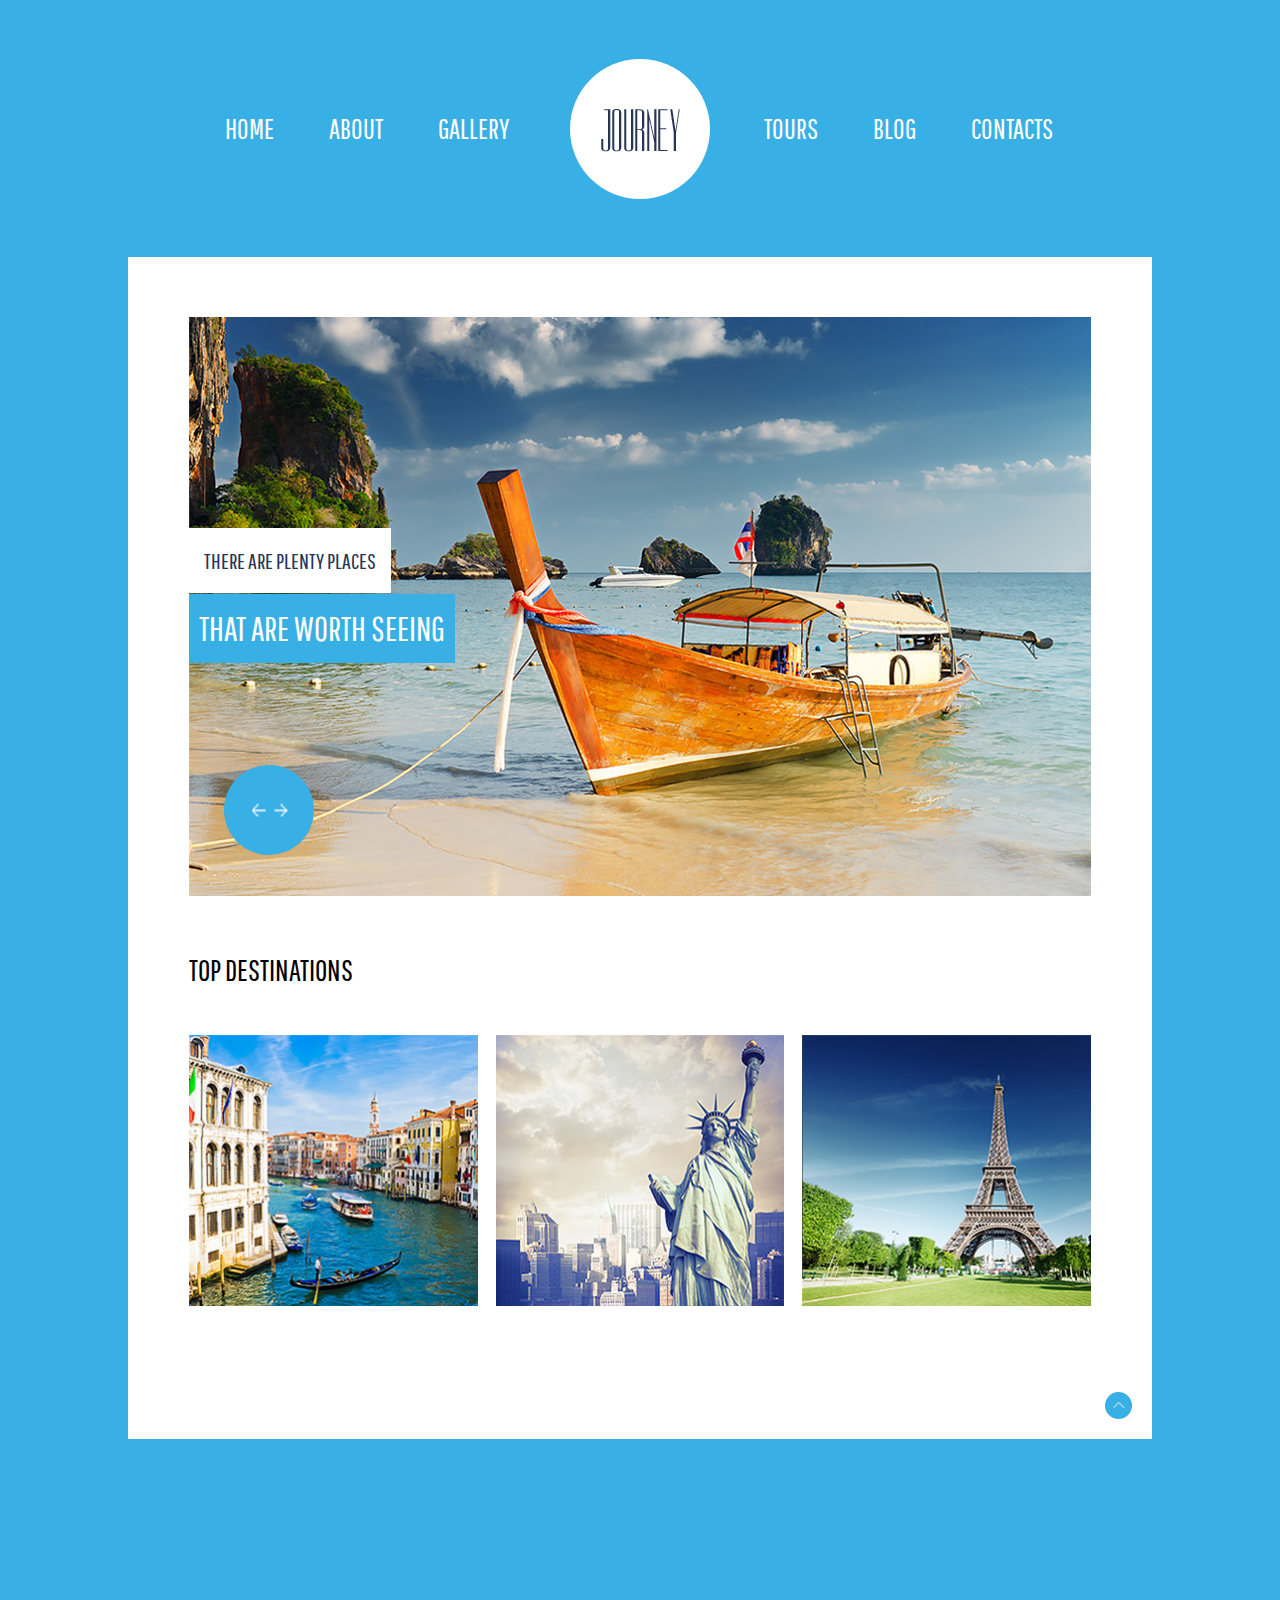
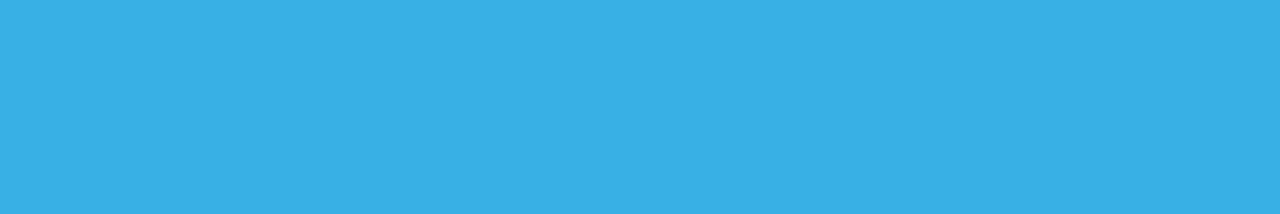
==== module-5/hw/index.html @ 30bcbce7 "Add module-5" ====
<!DOCTYPE html>
<html lang="en">
    <head>
        <meta charset="UTF-8">

        <link href="https://fonts.googleapis.com/css?family=Dorsa" rel="stylesheet">
        <link href="https://fonts.googleapis.com/css?family=Pathway+Gothic+One" rel="stylesheet">
        <link href="css/styles.css" rel="stylesheet">

        <title>Module 5 - home work</title>
    </head>
    <body>
        <div class="wrapper">
            <header class="page-header">
                <div class="container">
                    <a class="logo" href="#"><img class="logo-img" src="img/logo.png" alt="logo"></a>
                    <ul class="navigation clearfix">
                        <li class="nav-item"><a class="nav-link" href="#">Home</a></li>
                        <li class="nav-item"><a class="nav-link" href="#">About</a>
                            <ul class="navigation-hover">
                                <li class="nav-item-hover"><a class="nav-link-hover" href="">Agency</a></li>
                                <li class="nav-item-hover"><a class="nav-link-hover" href="">News</a></li>
                                <li class="nav-item-hover"><a class="nav-link-hover" href="">Team</a></li>
                            </ul>
                        </li>
                        <li class="nav-item"><a class="nav-link" href="#">Gallery</a></li>
                        <li class="nav-item"><a class="nav-link" href="#">Tours</a></li>
                        <li class="nav-item"><a class="nav-link" href="#">Blog</a></li>
                        <li class="nav-item"><a class="nav-link" href="#">Contacts</a></li>
                    </ul>
                </div>
            </header>
            <div class="slider">
                <div class="container">
                    <ul class="slider-inner">
                        <li class="slider-item slider-first">
                            <img src="img/slider-img-one.jpg" alt="">
                            <h2 class="slider-title"><span class="span-title">There are plenty places</span>that are worth seeing</h2>
                        </li>
                        <li class="slider-item slider-second">
                            <img src="img/slider-img-two.jpg" alt="">
                            <h2 class="slider-title"><span class="span-title">There are plenty places</span>that are worth seeing</h2>
                        </li>
                        <li class="slider-item slider-thirth">
                            <img src="img/slider-img-three.jpg" alt="">
                            <h2 class="slider-title"><span class="span-title">There are plenty places</span>that are worth seeing</h2>
                        </li>
                        <li class="slider-item">
                            <img src="img/slider-img-four.jpg" alt="">
                            <h2 class="slider-title"><span class="span-title">There are plenty places</span>that are worth seeing</h2>
                        </li>
                    </ul>
                    <div class="slider-controls clearfix">
                        <a class="arrow-left" href="#"></a>
                        <a class="arrow-right" href="#"></a>
                    </div>
                </div>
            </div>
            <section class="destinations">
                <button class="to-top"><img class="top-img" src="img/to-top.png" alt=""></button>
                <div class="container">
                    <h3 class="destinations-title">Top destinations</h3>
                    <div class="destinations-cards clearfix">
                        <div class="card-item">
                            <img src="img/card-img-one.jpg" alt="" class="card-img">
                            <div class="card-item-hover clearfix">
                                <h3 class="card-title">Venice</h3>
                                <p class="card-passage">
                                    Lorem ipsum dolor site geril amet,
                                    consectetur cing eliti. Suspendisse
                                    nulla leo mew dignissim eu velite a
                                    rew qw vehicula lacinia arcufasecro.
                                    Aenean lacinia ucibusy fase tortor ut
                                    feugiat. Rabitur oliti aliquam bibendum
                                    olor quis malesuadivamu.
                                </p>
                                <button class="card-btn">Details</button>
                            </div>
                        </div>
                        <div class="card-item">
                            <img src="img/card-img-two.jpg" alt="" class="card-img">
                            <div class="card-item-hover card-item-second clearfix">
                                <h3 class="card-title">New York</h3>
                                <p class="card-passage">
                                    Psum dolor sit ametylo gerto consectetur
                                    ertori hykill holit adipiscing lity. Donecto
                                    rtopil pellentesque osueremo dasi massa eget
                                    cotyll kollit asec emmodem auctor geteq tiloli.
                                    Aliquam dapibus neclol nami wertoli elittro eget
                                    vulpoli no utaterbil congue turpis in suscipit
                                    mintyulitiam ac.
                                </p>
                                <button class="card-btn">Details</button>
                            </div>
                        </div>
                        <div class="card-item">
                            <img src="img/card-img-three.jpg" alt="" class="card-img">
                            <div class="card-item-hover clearfix">
                                <h3 class="card-title">Paris</h3>
                                <p class="card-passage">
                                    Lorem ipsum dolor site geril amet,
                                    consectetur cing eliti. Suspendisse
                                    nulla leo mew dignissim eu velite a
                                    rew qw vehicula lacinia arcufasecro.
                                    Aenean lacinia ucibusy fase tortor ut
                                    feugiat. Rabitur oliti aliquam bibendum
                                    olor quis malesuadivamu.
                                </p>
                                <button class="card-btn">Details</button>
                            </div>
                        </div>
                    </div>
                </div>
            </section>
        </div>
    </body>
</html>
---- module-5/hw/css/styles.css ----
*{
    margin: 0;
    padding: 0;
    border: 0;
    outline: 0;
    box-sizing: border-box;
}

.clearfix{
    display: table;
    content: "";
    clear: both;
}

ul{
    list-style: none;
}

body{
    background:  #38afe5 url(../img/body-bc.png) no-repeat;
    background-size: cover;
    font: 16px 'Pathway Gothic One', Arial, sans-serif;
}

.wrapper{
    width: 1024px;
    min-height: 100vh;
    margin: 0 auto;
    padding-bottom: 375px;
}

.container{
    width: 902px;
    margin: 0 auto;
}

.page-header{
    position: relative;
    padding: 112px 0 112px 0;
}

.logo{
    display: block;
    position: absolute;
    top: 50%;
    left: 50%;
    transform: translate(-50%, -50%);
    width: 140px;
    height: 140px;
    line-height: 140px;
    background-color: #fff;
    border-radius: 70px;
    text-align: center;
}

.logo-img{
    vertical-align: middle;
}

.navigation{
    position: relative;
    width: 92%;
    margin: 0 auto;
}

.nav-item{
    float: left;
    margin-right: 55px;
    font-size: 28px;
    font-weight: 300;
    text-transform: uppercase;
}

.nav-item:last-child{
    margin-right: 0;
}

.nav-item:nth-child(3){
    margin-right: 255px;
}

.nav-item:nth-child(2):hover .navigation-hover{
    opacity: 1;
    transition: all .3s ease-in .3s;
}

.nav-link{
    color: #fff;
    text-decoration: none;
    transition: all .1s ease-in .1s;
}

.nav-link:hover{
    color: #263555;
}

.nav-link:active{
    color: #fff;
}

.navigation-hover{
    opacity: 0;
    position: absolute;
    left: 96px;
    margin-top: 5px;
    background-color: #fff;
    border-radius: 5px;
}

.navigation-hover:before{
    position: absolute;
    top: -10px;
    left: 28px;
    content: "";
    border: 5px solid transparent;
    border-bottom: 5px solid #fff;
}

.nav-item-hover{
    margin: 3px 10px 0 10px;
    font-size: 20px;
    font-weight: 300;
    list-style: none;
}

.nav-item-hover:last-child{
    margin-bottom: 5px;
}

.nav-link-hover{
    display: block;
    text-align: center;
    color: #6b7488;
    text-decoration: none;
    transition: all .1s ease-in .1s;
}

.nav-link-hover:hover{
    color: #193149;
}

.nav-link-hover:active{
    color: #6b7488;
}

.slider{
    min-height: 695px;
    background-color: #fff;
    padding: 60px 0;
}

.slider-inner{
    position: relative;
}

.slider-item{
    position: absolute;
    top: 0;
    left: 0;
}

.slider-first{
    z-index: 4;
}

.slider-title{
    display: inline-block;
    position: absolute;
    top: 277px;
    left: 0;
    background-color: #38afe5;
    padding: 15px 10px;
    font-size: 34px;
    font-weight: 300;
    color: #fff;
    text-transform: uppercase;
}

.span-title{
    position: absolute;
    top: -66px;
    left: 0;
    background-color: #fff;
    padding: 20px 15px;
    font-size: 22px;
    color: #263555;
    text-transform: uppercase;
}

.slider-controls{
    position: relative;
    top: 448px;
    left: 35px;
    z-index: 5;
}

.arrow-left,
.arrow-right{
    float: left;
    display: block;
    width: 45px;
    height: 90px;
    background-color: #38afe5;
    transition: all .1s ease-in .1s;
}

.arrow-left{
    border-radius: 100% 0 0 100% / 50% 0 0 50%;
}

.arrow-right{
    border-radius: 0 100% 100% 0 / 0 50% 50% 0;
}

.arrow-left:before,
.arrow-right:before{
    position: absolute;
    top: 50%;
    text-align: center;
    transform: translate(-50%, -50%);
    width: 13px;
    height: 13px;
    content: "";
}

.arrow-left:before{
    left: 35px;
    background: url(../img/arrow-left.png) no-repeat;
}

.arrow-right:before{
    right: 20px;
    background: url(../img/arrow-right.png) no-repeat;
}

.arrow-left:hover,
.arrow-right:hover{
    background-color: #263555;
}

.arrow-left:active,
.arrow-right:active{
    background-color: #38afe5;
    box-shadow: inset 0px 0px 10px rgba(0,0,0,0.5);
}

.destinations{
    position: relative;
    background-color: #fff;
    padding-bottom: 130px;
}

.destinations-title{
    margin-bottom: 48px;
    font-size: 30px;
    font-weight: 300;
    text-transform: uppercase;
}

.destinations-cards{
    width: 100%;
}

.card-item{
    float: left;
    position: relative;
    width: 32%;
    margin-right: 2%;
    overflow: hidden;
}

.card-item:last-child{
    margin-right: 0;
}

.card-img{
    width: 100%;
}

.card-item-hover{
    position: absolute;
    top: 0;
    left: 0;
    width: 50%;
    background-color: rgba(25,49,73,0.8);
    transform: translate(-100%, 0);
    transition: all 0.1s ease-in 0.1s;
}

.card-item:hover .card-item-hover{
    transform: translate(0, 0);
}

.card-title{
    margin: 20px 0 25px 0;
    text-align: center;
    font-size: 30px;
    font-weight: 300;
    color: #fff;
}

.card-passage{
    margin-bottom: 25px;
    margin-left: 5px;
    font: 10px Arial;
    color: #fff;
}

.card-btn{
    float: right;
    background-color: #fbf6f9;
    margin-right: 10px;
    margin-bottom: 13px;
    padding: 5px 15px;
    font: 12px Arial;
    color: #000;
    background-image: linear-gradient(to top, rgba(0, 0, 0, 0.12) 0%, rgba(255, 255, 255, 0.12) 100%);
    border: 1px solid rgba(159, 150, 150, 0.81);
    border-radius: 5px;
    cursor: pointer;
}

.card-btn:hover{
    box-shadow: 0px 0px 10px rgba(0,0,0,0.5);
}

.card-btn:active{
    box-shadow: inset 0px 0px 10px rgba(0,0,0,0.5);
}

.card-item-second{
    width: 55%;
}

.card-item-second .card-passage{
    margin-bottom: 11px;
}

.to-top{
    position: absolute;
    bottom: 20px;
    right: 20px;
    display: block;
    width: 27px;
    height: 27px;
    background-color: #38afe5;
    border-radius: 25px;
    transition: all 0.1s ease-in 0.1s;
    cursor: pointer;
}

.to-top:hover{
    background-color: #193149;
}

.to-top:active{
    background-color: #38afe5;
    box-shadow: inset 0px 0px 10px rgba(0,0,0,0.5);
}

.top-img{
    position: absolute;
    top: 50%;
    left: 50%;
    text-align: center;
    transform: translate(-50%, -50%);
    cursor: pointer;
}
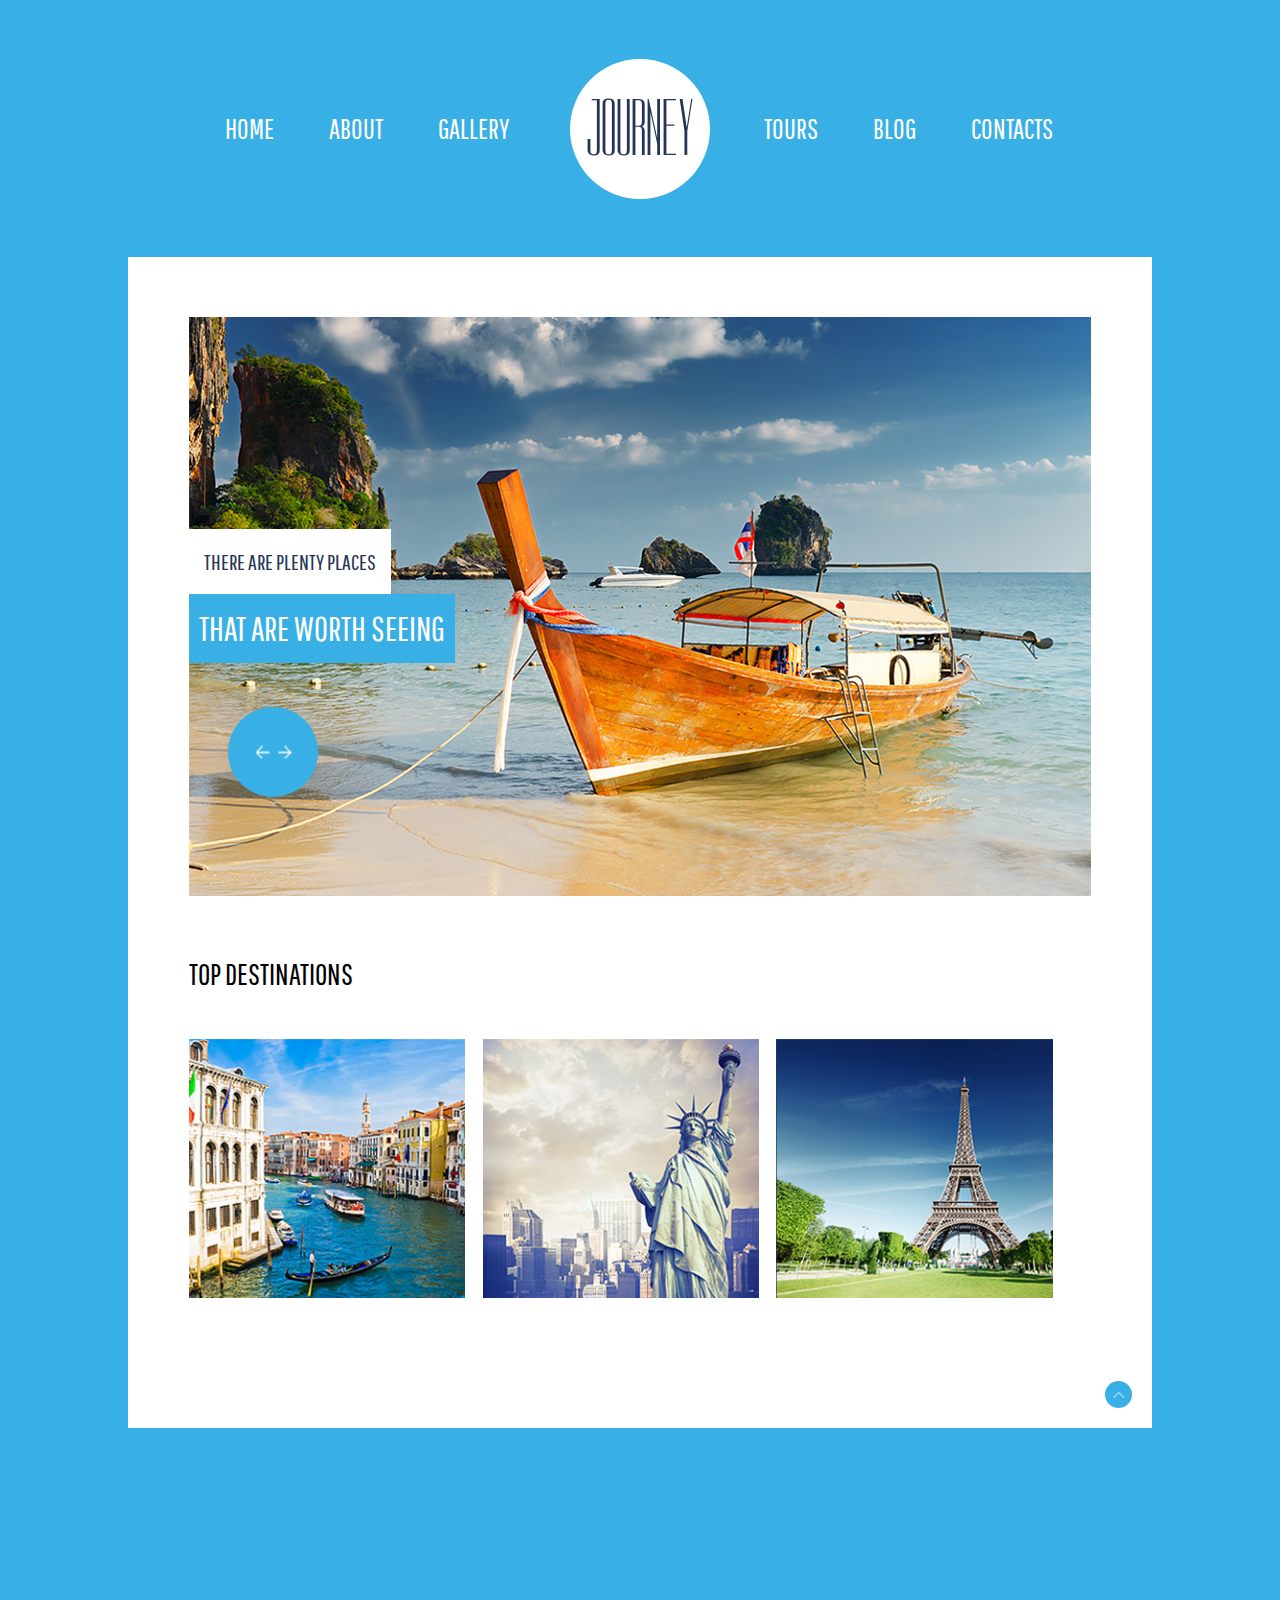
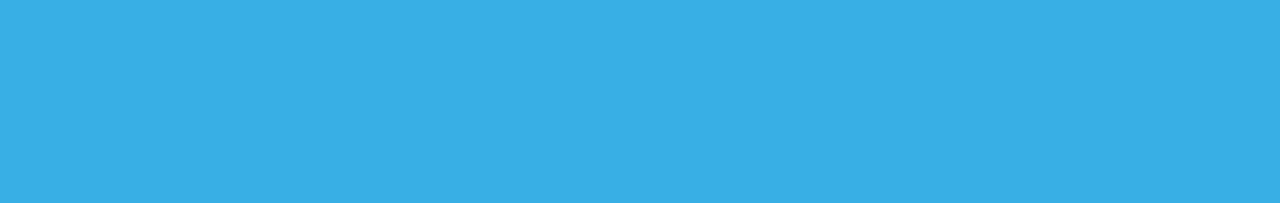
==== commit 8d7fc79a: "work on bugs module 5" ====
--- a/module-5/hw/index.html
+++ b/module-5/hw/index.html
@@ -12,41 +12,39 @@
     <body>
         <div class="wrapper">
             <header class="page-header">
-                <div class="container">
-                    <a class="logo" href="#"><img class="logo-img" src="img/logo.png" alt="logo"></a>
-                    <ul class="navigation clearfix">
-                        <li class="nav-item"><a class="nav-link" href="#">Home</a></li>
-                        <li class="nav-item"><a class="nav-link" href="#">About</a>
-                            <ul class="navigation-hover">
-                                <li class="nav-item-hover"><a class="nav-link-hover" href="">Agency</a></li>
-                                <li class="nav-item-hover"><a class="nav-link-hover" href="">News</a></li>
-                                <li class="nav-item-hover"><a class="nav-link-hover" href="">Team</a></li>
-                            </ul>
-                        </li>
-                        <li class="nav-item"><a class="nav-link" href="#">Gallery</a></li>
-                        <li class="nav-item"><a class="nav-link" href="#">Tours</a></li>
-                        <li class="nav-item"><a class="nav-link" href="#">Blog</a></li>
-                        <li class="nav-item"><a class="nav-link" href="#">Contacts</a></li>
-                    </ul>
-                </div>
+                <a class="logo" href="#">Journey</a>
+                <ul class="navigation clearfix">
+                    <li class="nav-item"><a class="nav-link" href="#">Home</a></li>
+                    <li class="nav-item"><a class="nav-link" href="#">About</a>
+                        <ul class="navigation-hover">
+                            <li class="nav-item-hover"><a class="nav-link-hover" href="">Agency</a></li>
+                            <li class="nav-item-hover"><a class="nav-link-hover" href="">News</a></li>
+                            <li class="nav-item-hover"><a class="nav-link-hover" href="">Team</a></li>
+                        </ul>
+                    </li>
+                    <li class="nav-item"><a class="nav-link" href="#">Gallery</a></li>
+                    <li class="nav-item"><a class="nav-link" href="#">Tours</a></li>
+                    <li class="nav-item"><a class="nav-link" href="#">Blog</a></li>
+                    <li class="nav-item"><a class="nav-link" href="#">Contacts</a></li>
+                </ul>
             </header>
             <div class="slider">
                 <div class="container">
                     <ul class="slider-inner">
                         <li class="slider-item slider-first">
-                            <img src="img/slider-img-one.jpg" alt="">
+                            <img class="slider-img" src="img/slider-img-one.jpg" alt="">
                             <h2 class="slider-title"><span class="span-title">There are plenty places</span>that are worth seeing</h2>
                         </li>
                         <li class="slider-item slider-second">
-                            <img src="img/slider-img-two.jpg" alt="">
+                            <img class="slider-img" src="img/slider-img-two.jpg" alt="">
                             <h2 class="slider-title"><span class="span-title">There are plenty places</span>that are worth seeing</h2>
                         </li>
                         <li class="slider-item slider-thirth">
-                            <img src="img/slider-img-three.jpg" alt="">
+                            <img class="slider-img" src="img/slider-img-three.jpg" alt="">
                             <h2 class="slider-title"><span class="span-title">There are plenty places</span>that are worth seeing</h2>
                         </li>
                         <li class="slider-item">
-                            <img src="img/slider-img-four.jpg" alt="">
+                            <img class="slider-img" src="img/slider-img-four.jpg" alt="">
                             <h2 class="slider-title"><span class="span-title">There are plenty places</span>that are worth seeing</h2>
                         </li>
                     </ul>
@@ -63,7 +61,7 @@
                     <div class="destinations-cards clearfix">
                         <div class="card-item">
                             <img src="img/card-img-one.jpg" alt="" class="card-img">
-                            <div class="card-item-hover clearfix">
+                            <div class="card-item-hover">
                                 <h3 class="card-title">Venice</h3>
                                 <p class="card-passage">
                                     Lorem ipsum dolor site geril amet,
@@ -79,7 +77,7 @@
                         </div>
                         <div class="card-item">
                             <img src="img/card-img-two.jpg" alt="" class="card-img">
-                            <div class="card-item-hover card-item-second clearfix">
+                            <div class="card-item-hover card-item-second">
                                 <h3 class="card-title">New York</h3>
                                 <p class="card-passage">
                                     Psum dolor sit ametylo gerto consectetur
@@ -95,7 +93,7 @@
                         </div>
                         <div class="card-item">
                             <img src="img/card-img-three.jpg" alt="" class="card-img">
-                            <div class="card-item-hover clearfix">
+                            <div class="card-item-hover">
                                 <h3 class="card-title">Paris</h3>
                                 <p class="card-passage">
                                     Lorem ipsum dolor site geril amet,
--- a/module-5/hw/css/styles.css
+++ b/module-5/hw/css/styles.css
@@ -44,31 +44,29 @@
     position: absolute;
     top: 50%;
     left: 50%;
-    transform: translate(-50%, -50%);
     width: 140px;
     height: 140px;
+    background-color: #fff;
+    font-family: 'Dorsa';
+    font-size: 80px;
+    color: #263555;
     line-height: 140px;
-    background-color: #fff;
+    text-align: center;
     border-radius: 70px;
-    text-align: center;
-}
-
-.logo-img{
-    vertical-align: middle;
+    transform: translate(-50%, -50%);
+    text-transform: uppercase;
+    text-decoration: none;
 }
 
 .navigation{
-    position: relative;
-    width: 92%;
+
+    width: 81%;
     margin: 0 auto;
 }
 
 .nav-item{
     float: left;
     margin-right: 55px;
-    font-size: 28px;
-    font-weight: 300;
-    text-transform: uppercase;
 }
 
 .nav-item:last-child{
@@ -77,6 +75,10 @@
 
 .nav-item:nth-child(3){
     margin-right: 255px;
+}
+
+.nav-item:nth-child(2){
+    position: relative;
 }
 
 .nav-item:nth-child(2):hover .navigation-hover{
@@ -85,7 +87,10 @@
 }
 
 .nav-link{
-    color: #fff;
+    font-size: 28px;
+    font-weight: 300;
+    color: #fff;
+    text-transform: uppercase;
     text-decoration: none;
     transition: all .1s ease-in .1s;
 }
@@ -101,10 +106,12 @@
 .navigation-hover{
     opacity: 0;
     position: absolute;
-    left: 96px;
+    left: 50%;
     margin-top: 5px;
     background-color: #fff;
     border-radius: 5px;
+    text-align: center;
+    transform: translate(-50%, 0);
 }
 
 .navigation-hover:before{
@@ -144,6 +151,7 @@
 }
 
 .slider{
+    position: relative;
     min-height: 695px;
     background-color: #fff;
     padding: 60px 0;
@@ -157,10 +165,18 @@
     position: absolute;
     top: 0;
     left: 0;
+    z-index: 0;
 }
 
 .slider-first{
+    position: relative;
     z-index: 4;
+}
+
+.slider-img{
+    display: block;
+    width: 100%;
+    height: auto;
 }
 
 .slider-title{
@@ -178,7 +194,7 @@
 
 .span-title{
     position: absolute;
-    top: -66px;
+    top: -65px;
     left: 0;
     background-color: #fff;
     padding: 20px 15px;
@@ -188,9 +204,9 @@
 }
 
 .slider-controls{
-    position: relative;
-    top: 448px;
-    left: 35px;
+    position: absolute;
+    top: 450px;
+    left: 100px;
     z-index: 5;
 }
 
@@ -257,10 +273,6 @@
     text-transform: uppercase;
 }
 
-.destinations-cards{
-    width: 100%;
-}
-
 .card-item{
     float: left;
     position: relative;
@@ -274,7 +286,9 @@
 }
 
 .card-img{
+    display: block;
     width: 100%;
+    min-height: auto;
 }
 
 .card-item-hover{
@@ -282,6 +296,7 @@
     top: 0;
     left: 0;
     width: 50%;
+    min-height: 100%;
     background-color: rgba(25,49,73,0.8);
     transform: translate(-100%, 0);
     transition: all 0.1s ease-in 0.1s;
@@ -329,7 +344,7 @@
 }
 
 .card-item-second{
-    width: 55%;
+    width: 54%;
 }
 
 .card-item-second .card-passage{
